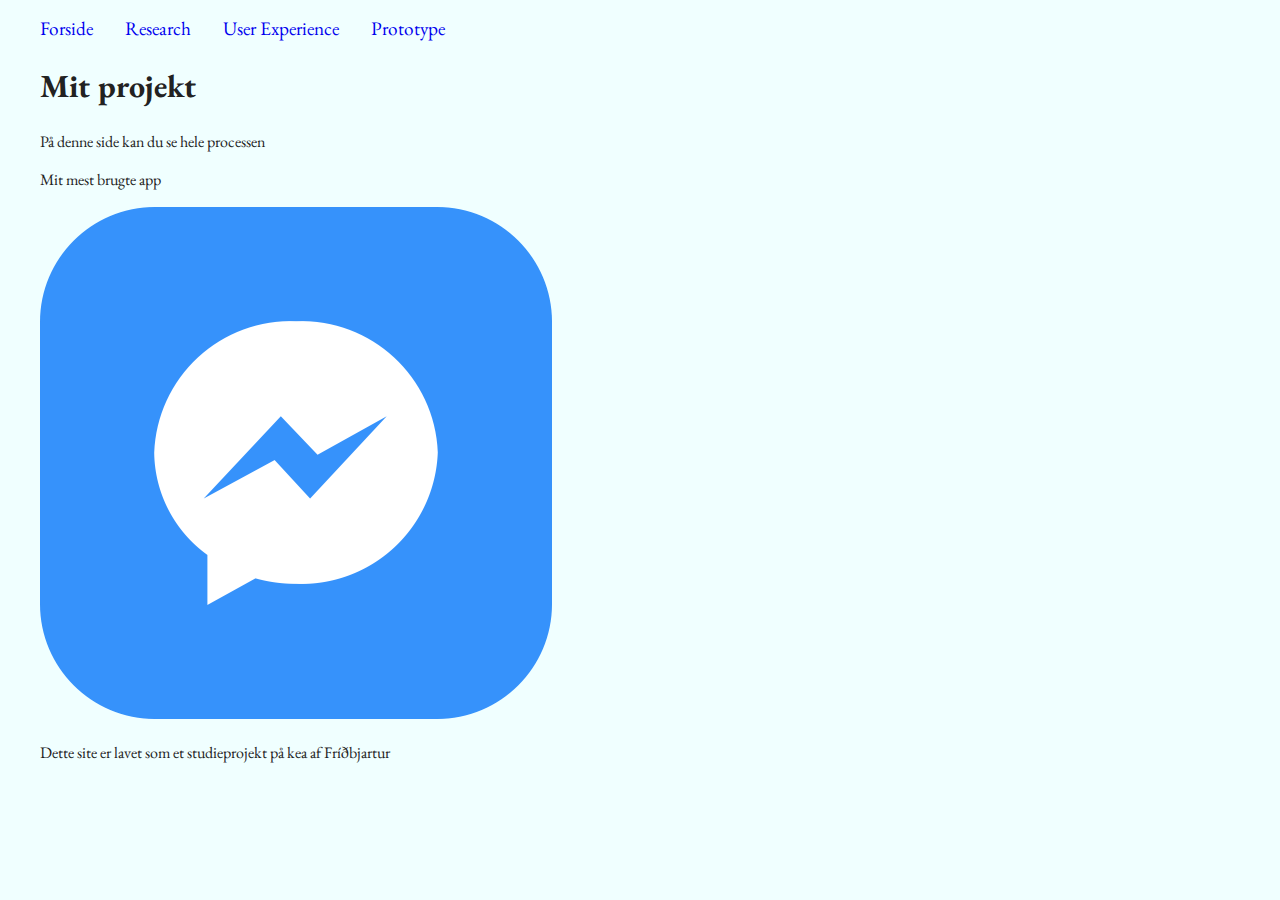
==== index.html @ 00e8bd9b "Nyt" ====
<!doctype html>
<html class="no-js" lang="da">

<head>
    <meta charset="utf-8">
    <meta http-equiv="x-ua-compatible" content="ie=edge">
    <title>04-UX</title>
    <meta name="description" content="">
    <meta name="viewport" content="width=device-width, initial-scale=1, shrink-to-fit=no">

    <link rel="stylesheet" href="css/normalize.css">
    <link rel="stylesheet" href="css/main.css">
    <link href="https://fonts.googleapis.com/css?family=EB+Garamond|Montserrat" rel="stylesheet">
</head>

<body>

    <!-- Navigation -->

    <nav>
        <ul>
            <li><a href="index.html">Forside</a></li>
            <li class="dropdown"><a href="#">Research</a>
                <ul class="dropdown-content">
                    <li><a href="interviews.html">Interviews</a></li>
                    <li><a href="observationer.html">Observationer</a></li>
                    <li><a href="spoergeskema.html">Spørgeskema</a></li>
                </ul>
            </li>
            <li class="dropdown"><a href="#">User Experience</a>
                <ul class="dropdown-content">
                    <li><a href="experiencemap.html">Experience Map</a></li>
                    <li><a href="storyboard.html">Story Board</a></li>
                    <li><a href="bmc.html">Business Model Canvas</a></li>
                </ul>
            </li>
            <li class="dropdown"><a href="#">Prototype</a>
                <ul class="dropdown-content">
                    <li><a href="prototypeoptagelse.html">Paper Prototype Optagelse</a></li>
                    <li><a href="featuresfunktionaliteter.html">Features og funktionaliteter</a></li>
                    <li><a href="prototypedokumentation.html">Dokumentation af Paper Prototype</a></li>
                    <li><a href="prototypetest.html">Test af Paper Prototype</a></li>
                </ul>
            </li>
        </ul>
    </nav>

    <!-- Navigation slut -->

    <!-- Sidens indhold -->
    <main>
        <article>
            <h1>Mit projekt</h1>
            <p>På denne side kan du se hele processen</p>
            <p>Mit mest brugte app</p>
            <img src="images/media.png" alt="Messenger app icon">
        </article>
    </main>
    <!-- Sidens indhold slut -->

    <!-- footer -->
    <footer>
        <p>Dette site er lavet som et studieprojekt på kea af Fríðbjartur</p>
    </footer>
    <!-- footer slut -->

    <!-- Diverse ekstra, du ikke behøver at pille ved -->
    <script src="js/vendor/modernizr-3.6.0.min.js"></script>
    <script src="https://code.jquery.com/jquery-3.3.1.min.js" integrity="sha256-FgpCb/KJQlLNfOu91ta32o/NMZxltwRo8QtmkMRdAu8=" crossorigin="anonymous"></script>
    <script>
        window.jQuery || document.write('<script src="js/vendor/jquery-3.3.1.min.js"><\/script>')
    </script>
    <script src="js/plugins.js"></script>
    <script src="js/main.js"></script>

</body>

</html>
---- css/main.css ----
/* Basis styles */

html {
    color: #222;
    font-size: 1em;
    line-height: 1.4;
    font-family: 'EB Garamond', serif;
    font-variant: normal;
    font-style: normal;
}

body {
    max-width: 1200px;
    margin: 0 auto;
    background-color: azure;
}

/* Navigation */

nav ul {
    display: flex;
    justify-content: flex-start;
    flex-direction: row;
    list-style: none;
    padding-left: 0;
}

nav ul li {
    position: relative;
    padding-right: 2em;
}

.dropdown > ul {
    display: none;
    position: absolute;
    background-color: #f9f9f9;
    box-shadow: 0px 8px 16px 0px rgba(0, 0, 0, 0.2);
    padding: 12px 16px;
    z-index: 1;
    padding: 1em;
}

.dropdown > ul li {
    white-space: nowrap;
    padding: 0 2em;
}

.dropdown:hover > ul {
    display: block;
}

nav a {
    font-size: 1.5vw;
    text-decoration: none;
}
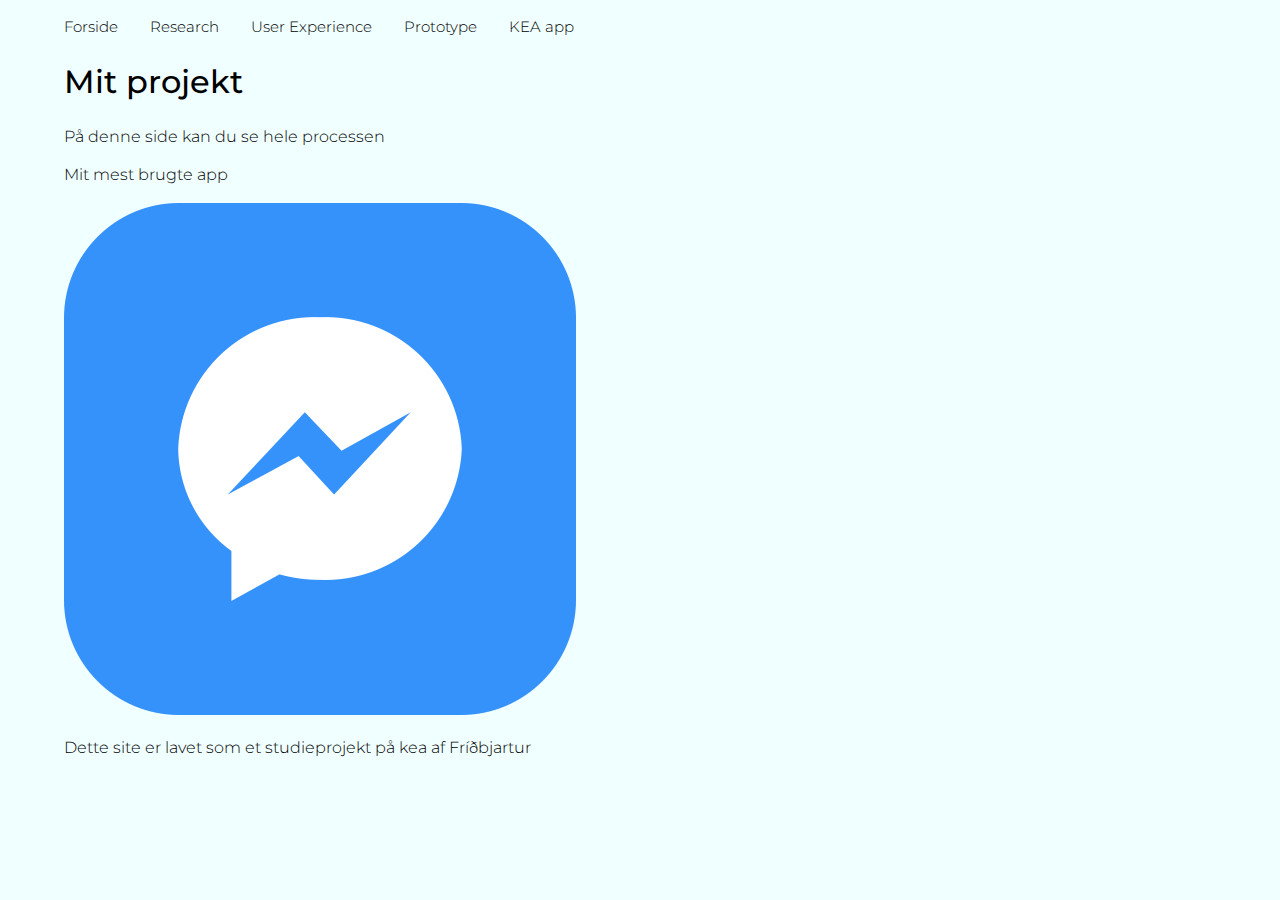
==== commit aeee5695: "Nyt" ====
--- a/index.html
+++ b/index.html
@@ -10,7 +10,7 @@
 
     <link rel="stylesheet" href="css/normalize.css">
     <link rel="stylesheet" href="css/main.css">
-    <link href="https://fonts.googleapis.com/css?family=EB+Garamond|Montserrat" rel="stylesheet">
+    <link href="https://fonts.googleapis.com/css?family=Montserrat:300,300i,400,400i,500,500i,600,600i,700,700i,800,800i,900,900i" rel="stylesheet">
 </head>
 
 <body>
@@ -42,6 +42,21 @@
                     <li><a href="prototypetest.html">Test af Paper Prototype</a></li>
                 </ul>
             </li>
+            <li class="dropdown"><a href="keaapp.html">KEA app</a>
+                <ul class="dropdown-content">
+                    <li><a href="keaapp.html#research">Brugerresearch</a></li>
+                    <li><a href="keaapp.html#experiencemap">Experience map</a></li>
+                    <li><a href="keaapp.html#problemformulering">Problemformulering</a></li>
+                    <li><a href="keaapp.html#persona">Persona</a></li>
+                    <li><a href="keaapp.html#storyboard">Storyboard</a></li>
+                    <li><a href="keaapp.html#features">Features og funktionaliteter</a></li>
+                    <li><a href="keaapp.html#dokumentation">Dokumentation af Design Charette</a></li>
+                    <li><a href="keaapp.html#prototype">Prototype</a></li>
+                    <li><a href="keaapp.html#xd">XD prototype</a></li>
+                    <li><a href="keaapp.html#test">Test af prototype</a></li>
+                    <li><a href="keaapp.html#praesentation">Præsentation af XD-prototype</a></li>
+                </ul>
+            </li>
         </ul>
     </nav>
 
@@ -69,6 +84,7 @@
     <script src="https://code.jquery.com/jquery-3.3.1.min.js" integrity="sha256-FgpCb/KJQlLNfOu91ta32o/NMZxltwRo8QtmkMRdAu8=" crossorigin="anonymous"></script>
     <script>
         window.jQuery || document.write('<script src="js/vendor/jquery-3.3.1.min.js"><\/script>')
+
     </script>
     <script src="js/plugins.js"></script>
     <script src="js/main.js"></script>
--- a/css/main.css
+++ b/css/main.css
@@ -1,17 +1,20 @@
 /* Basis styles */
 
 html {
-    color: #222;
     font-size: 1em;
     line-height: 1.4;
-    font-family: 'EB Garamond', serif;
+    font-family: 'Montserrat', sans-serif;
+    font-weight: 300;
+    font-style: normal;
     font-variant: normal;
-    font-style: normal;
+    text-decoration: none;
 }
 
 body {
     max-width: 1200px;
     margin: 0 auto;
+    padding-left: 5vw;
+    padding-right: 5vw;
     background-color: azure;
 }
 
@@ -50,6 +53,14 @@
 }
 
 nav a {
-    font-size: 1.5vw;
     text-decoration: none;
+    color: black;
+    font-size: 15px;
+
 }
+
+/* Navigation slut */
+
+h1 {
+    font-weight: 500;
+}
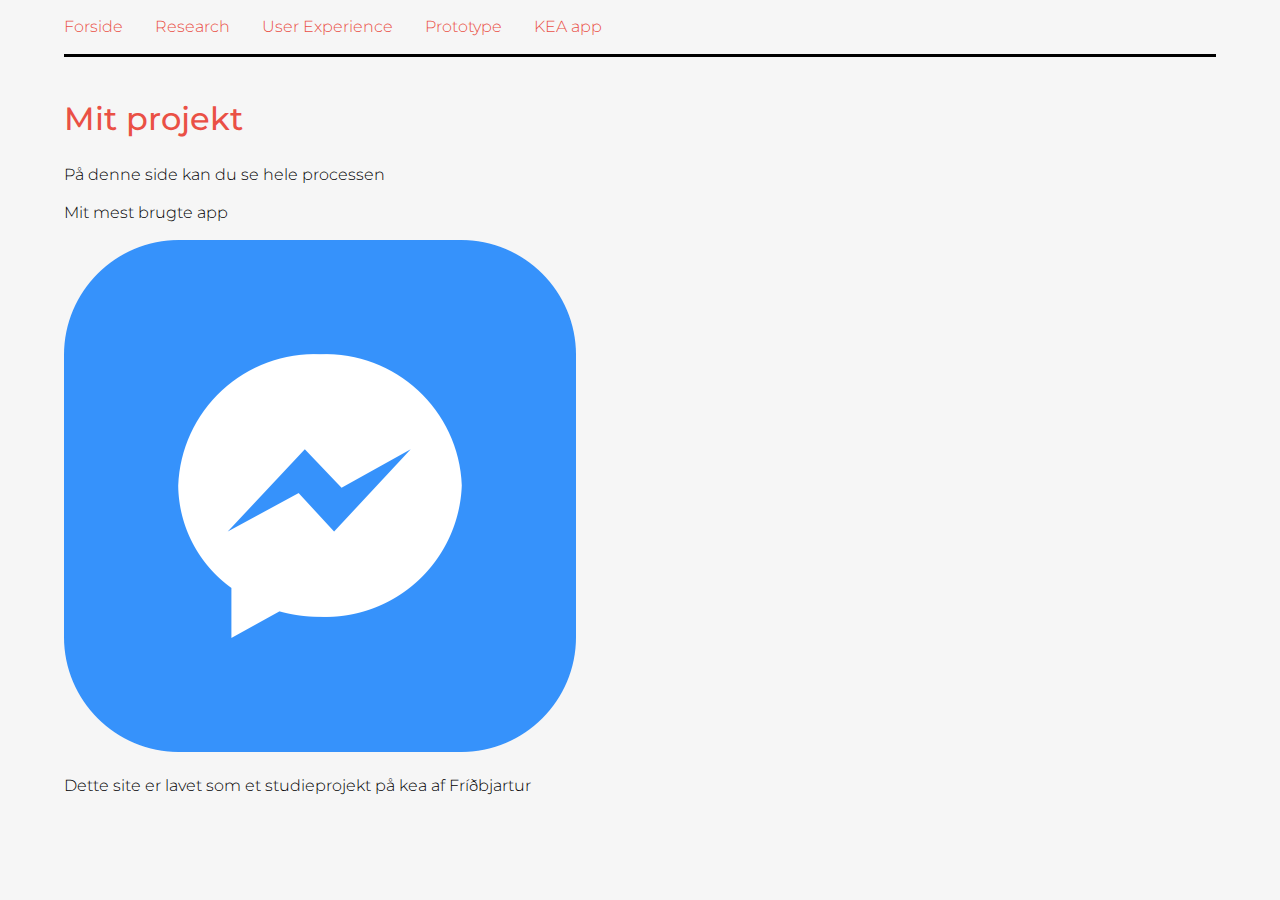
==== commit ca9c9eec: "Final" ====
--- a/index.html
+++ b/index.html
@@ -17,7 +17,7 @@
 
     <!-- Navigation -->
 
-    <nav>
+    <nav id="navbar">
         <ul>
             <li><a href="index.html">Forside</a></li>
             <li class="dropdown"><a href="#">Research</a>
@@ -46,9 +46,6 @@
                 <ul class="dropdown-content">
                     <li><a href="keaapp.html#research">Brugerresearch</a></li>
                     <li><a href="keaapp.html#experiencemap">Experience map</a></li>
-                    <li><a href="keaapp.html#problemformulering">Problemformulering</a></li>
-                    <li><a href="keaapp.html#persona">Persona</a></li>
-                    <li><a href="keaapp.html#storyboard">Storyboard</a></li>
                     <li><a href="keaapp.html#features">Features og funktionaliteter</a></li>
                     <li><a href="keaapp.html#dokumentation">Dokumentation af Design Charette</a></li>
                     <li><a href="keaapp.html#prototype">Prototype</a></li>
--- a/css/main.css
+++ b/css/main.css
@@ -15,7 +15,11 @@
     margin: 0 auto;
     padding-left: 5vw;
     padding-right: 5vw;
-    background-color: azure;
+    background-color: #f6f6f6;
+}
+
+a {
+    color: grey;
 }
 
 /* Navigation */
@@ -54,13 +58,55 @@
 
 nav a {
     text-decoration: none;
+    color: #ea5045;
+}
+
+nav a:hover {
     color: black;
-    font-size: 15px;
+    text-decoration: line-through;
+}
 
+
+nav {
+    margin-bottom: 40px;
+    border-bottom: 3px solid black;
+    background-color: #f6f6f6;
+}
+
+.sticky {
+    position: fixed;
+    top: 0;
+    width: 100%;
+    max-width: 1200px;
 }
 
 /* Navigation slut */
 
 h1 {
     font-weight: 500;
+    color: #ea5045;
 }
+
+h2 {
+    font-weight: 500;
+    margin-top: 40px;
+    color: dimgrey;
+}
+
+h3 {
+    font-weight: 500;
+    margin-top: 40px;
+    margin-bottom: 0;
+    line-height: 0.5;
+    color: dimgrey;
+}
+
+section {
+    margin-bottom: 70px;
+    border-bottom: 3px solid black;
+    padding-bottom: 20px;
+}
+
+.image {
+    width: 100%;
+}
